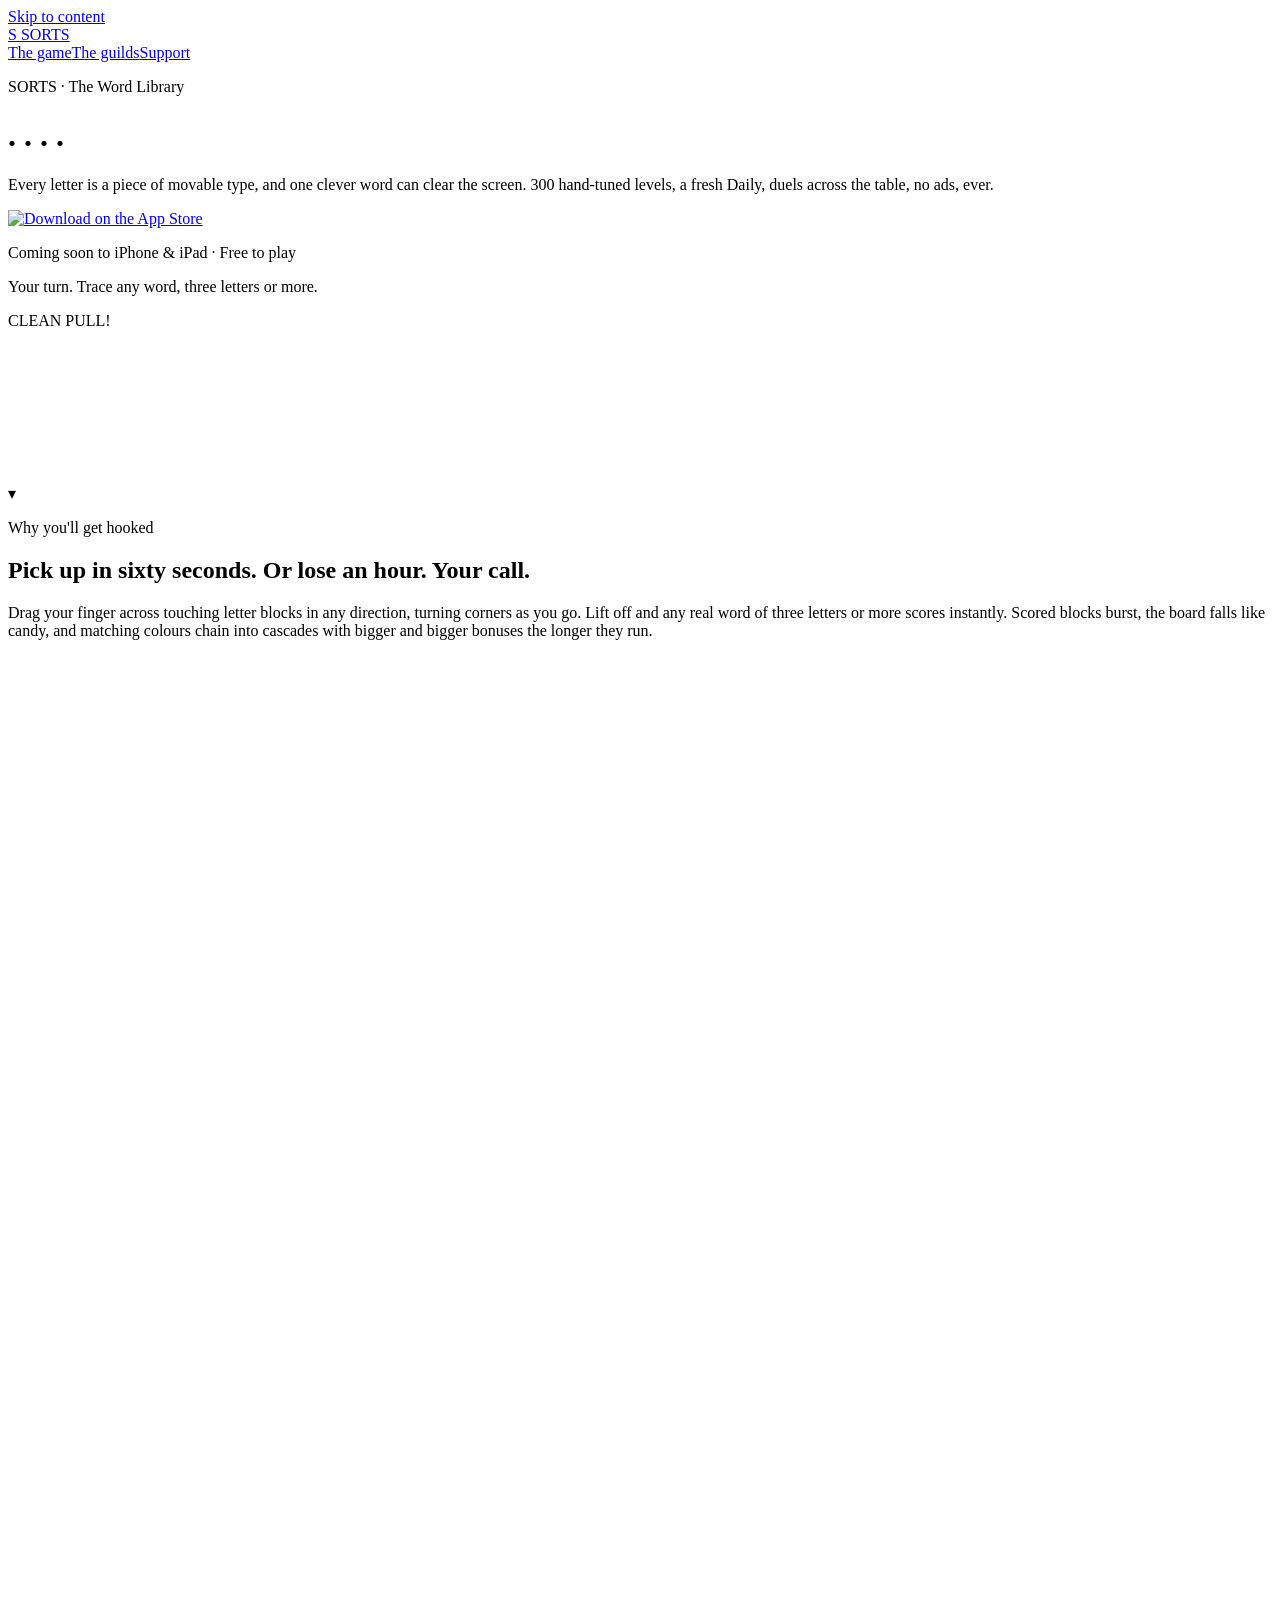
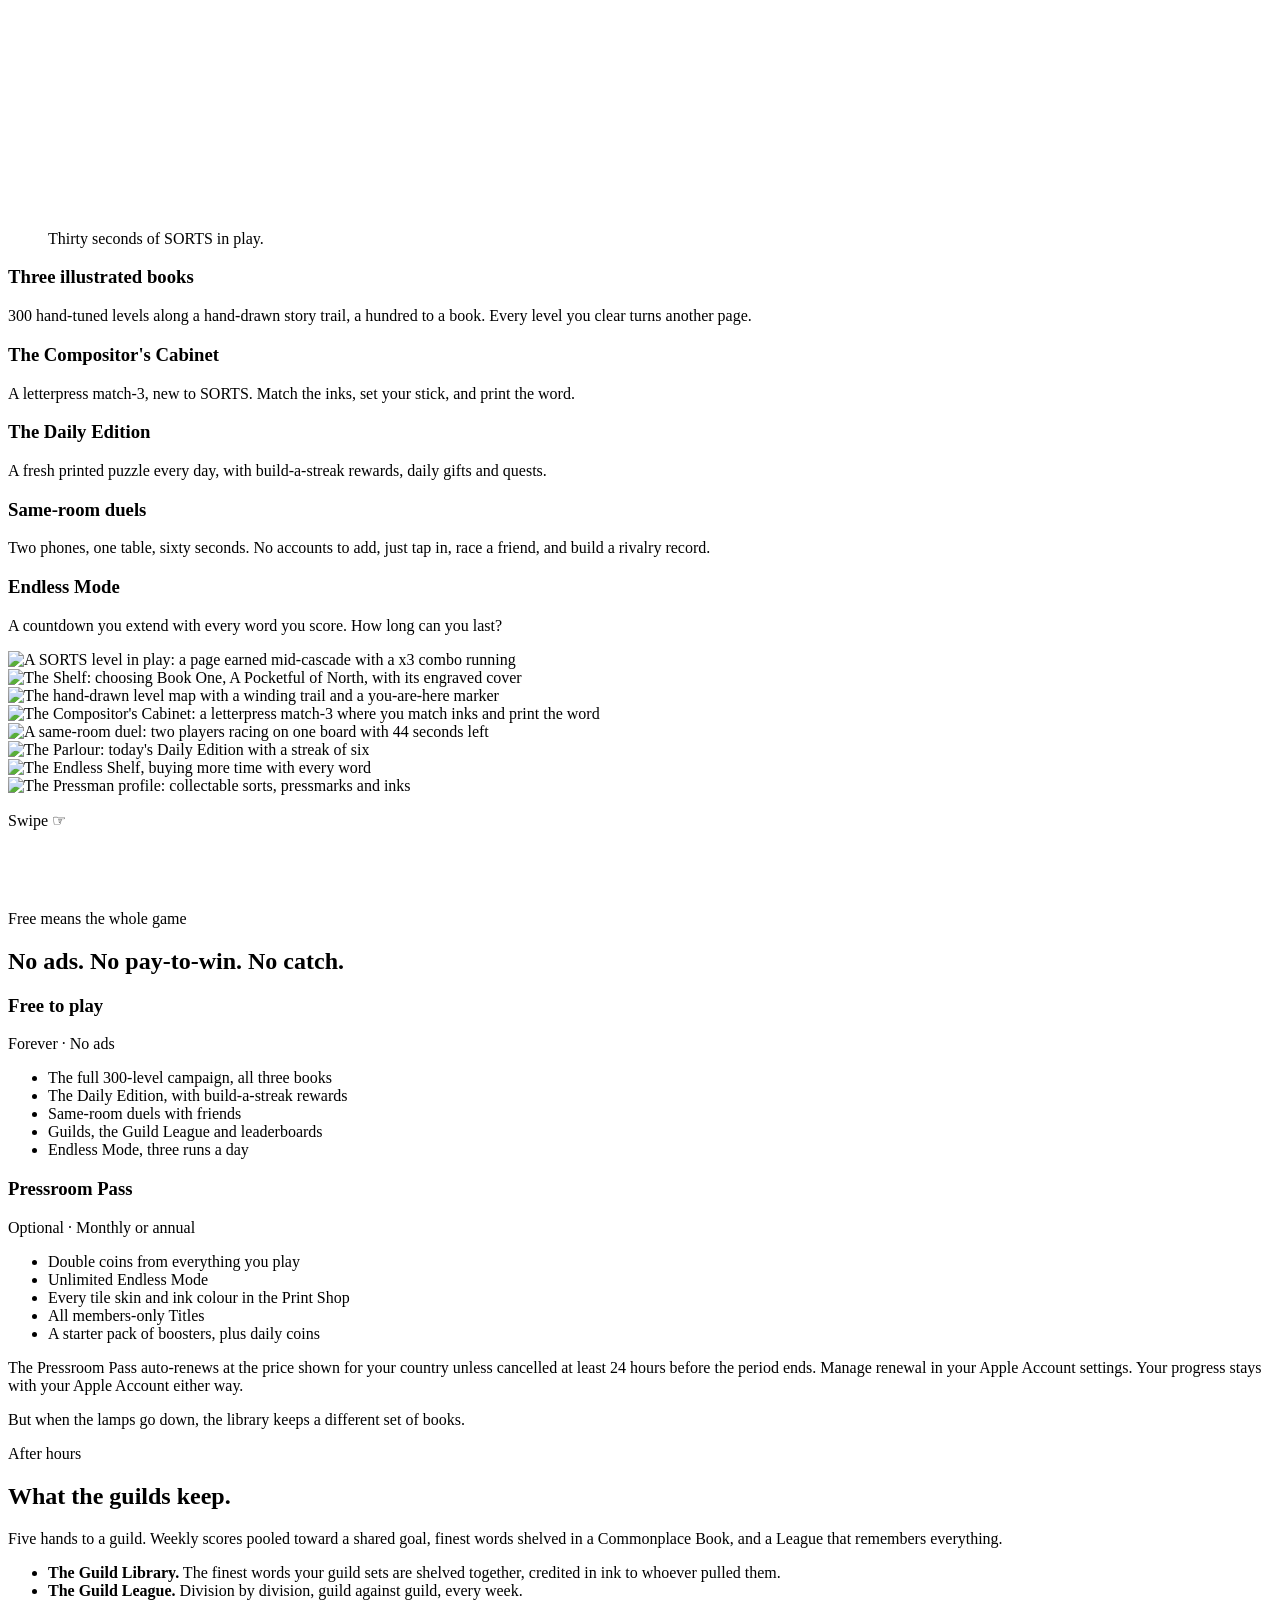
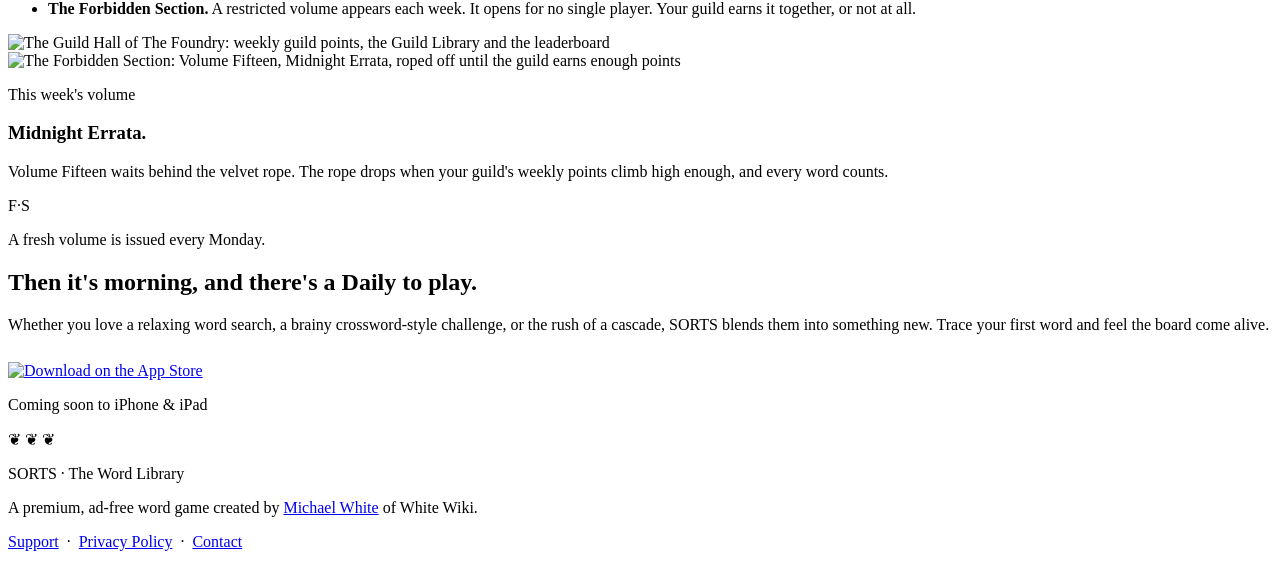
==== public/index.html @ b3ee5a05 "Initial commit" ====
<!doctype html>
<html lang="en-GB">
<head>
<meta charset="utf-8">
<meta name="viewport" content="width=device-width, initial-scale=1">
<title>SORTS: The Word Library · Trace words, blast the board</title>
<meta name="description" content="SORTS is a premium, ad-free word puzzle for iPhone and iPad. Trace words across chunky letter blocks, set off colour-chain cascades, and play through 200 hand-tuned levels bound into illustrated books. Free to play.">
<link rel="canonical" href="https://sortsgame.com/">
<link rel="icon" href="/icon.svg" type="image/svg+xml">
<link rel="stylesheet" href="/assets/style.css">
<meta property="og:type" content="website">
<meta property="og:title" content="SORTS: The Word Library">
<meta property="og:description" content="Trace. Spell. Blast. Repeat. A premium, ad-free word game where every letter is a piece of movable type. Free to play on iPhone and iPad.">
<meta property="og:url" content="https://sortsgame.com/">
<meta property="og:image" content="https://sortsgame.com/og.jpg">
<meta name="twitter:card" content="summary_large_image">
<script type="application/ld+json">
{
  "@context": "https://schema.org",
  "@type": "VideoGame",
  "name": "SORTS: The Word Library",
  "alternateName": "SORTS",
  "url": "https://sortsgame.com/",
  "description": "A premium, ad-free word puzzle game for iPhone and iPad. Trace words across a board of letter blocks in any direction; scored words burst and matching colours chain into cascades. 300 hand-tuned levels across three illustrated books, the Compositor's Cabinet letterpress match-3, a Daily Edition, same-room duels, Guilds and an Endless Mode.",
  "operatingSystem": "iOS, iPadOS",
  "applicationCategory": "GameApplication",
  "genre": ["Word game", "Puzzle"],
  "gamePlatform": ["iPhone", "iPad"],
  "publisher": {"@type": "Organization", "name": "White Wiki", "url": "https://whitewiki.org"},
  "offers": {"@type": "Offer", "price": "0", "priceCurrency": "GBP", "description": "Free to play with an optional Pressroom Pass subscription. No ads."},
  "screenshot": [
    "https://sortsgame.com/screens/1-game.webp",
    "https://sortsgame.com/screens/2-shelf.webp",
    "https://sortsgame.com/screens/3-map.webp"
  ]
}
</script>
</head>
<body>
<a class="skip" href="#day">Skip to content</a>

<!-- ============ THE STAGE ============ -->
<div class="stage" id="stage">
  <div class="topbar"><div class="bar">
    <a class="brand" href="/"><span class="btile">S</span> SORTS</a>
    <nav aria-label="Main">
      <a href="#day">The game</a><a href="#night">The guilds</a><a href="/support/">Support</a>
    </nav>
  </div></div>

  <div class="stage-copy">
    <p class="eyebrow">SORTS · The Word Library</p>
    <h1 class="hl" id="hl">
      <span class="w" data-word="TRACE"></span><span class="dot">.</span>
      <span class="w" data-word="SPELL"></span><span class="dot">.</span>
      <span class="w" data-word="BLAST"></span><span class="dot">.</span>
      <span class="w" data-word="REPEAT"></span><span class="dot">.</span>
    </h1>
    <div class="after" id="after">
      <p class="lede">Every letter is a piece of movable type, and one clever word can clear the screen. 300 hand-tuned levels, a fresh Daily, duels across the table, no ads, ever.</p>
      <div class="ctas"><a class="badge" href="#APPSTORE" aria-label="Download on the App Store"><img src="/assets/appstore-badge.svg" alt="Download on the App Store" width="180" height="60"></a></div>
      <p class="soon">Coming soon to iPhone &amp; iPad · Free to play</p>
    </div>
  </div>

  <p class="hint" id="hint">Your turn. Trace any word, three letters or more.</p>
  <div class="case" id="case" aria-label="A playable board of letter tiles. Drag across adjacent letters to spell a word.">
    <div class="pill-float" id="pill"><span class="cp">CLEAN PULL!</span><span class="wd"></span><span class="pt"></span></div>
    <svg id="tracer" aria-hidden="true"></svg>
  </div>
  <div class="scrollcue" id="cue" aria-hidden="true">▾</div>
</div>

<!-- ============ DAY ============ -->
<div class="day" id="day">
  <div class="wrap">
    <p class="kicker">Why you'll get hooked</p>
    <h2>Pick up in sixty seconds. Or lose an hour. Your call.</h2>
    <div class="goldrule"></div>
    <p class="sub">Drag your finger across touching letter blocks in any direction, turning corners as you go. Lift off and any real word of three letters or more scores instantly. Scored blocks burst, the board falls like candy, and matching colours chain into cascades with bigger and bigger bonuses the longer they run.</p>
    <figure class="preview">
      <video id="pv" muted loop playsinline preload="metadata" poster="/media/sorts-preview-poster.jpg" width="540" height="1170">
        <source src="/media/sorts-preview.mp4" type="video/mp4">
      </video>
      <figcaption>Thirty seconds of SORTS in play.</figcaption>
    </figure>
    <div class="day-cards">
      <div class="dc"><h3>Three illustrated books</h3><p>300 hand-tuned levels along a hand-drawn story trail, a hundred to a book. Every level you clear turns another page.</p></div>
      <div class="dc"><h3>The Compositor's Cabinet</h3><p>A letterpress match-3, new to SORTS. Match the inks, set your stick, and print the word.</p></div>
      <div class="dc"><h3>The Daily Edition</h3><p>A fresh printed puzzle every day, with build-a-streak rewards, daily gifts and quests.</p></div>
      <div class="dc"><h3>Same-room duels</h3><p>Two phones, one table, sixty seconds. No accounts to add, just tap in, race a friend, and build a rivalry record.</p></div>
      <div class="dc"><h3>Endless Mode</h3><p>A countdown you extend with every word you score. How long can you last?</p></div>
    </div>
  </div>

  <div class="rail" aria-label="Screenshots from the game">
    <div class="shot-card"><img src="/screens/1-game.webp" width="720" height="1554" loading="lazy" alt="A SORTS level in play: a page earned mid-cascade with a x3 combo running"></div>
    <div class="shot-card"><img src="/screens/2-shelf.webp" width="720" height="1554" loading="lazy" alt="The Shelf: choosing Book One, A Pocketful of North, with its engraved cover"></div>
    <div class="shot-card"><img src="/screens/3-map.webp" width="720" height="1554" loading="lazy" alt="The hand-drawn level map with a winding trail and a you-are-here marker"></div>
    <div class="shot-card"><img src="/screens/4-cabinet.webp" width="720" height="1554" loading="lazy" alt="The Compositor's Cabinet: a letterpress match-3 where you match inks and print the word"></div>
    <div class="shot-card"><img src="/screens/5-duel.webp" width="720" height="1554" loading="lazy" alt="A same-room duel: two players racing on one board with 44 seconds left"></div>
    <div class="shot-card"><img src="/screens/6-daily.webp" width="720" height="1554" loading="lazy" alt="The Parlour: today's Daily Edition with a streak of six"></div>
    <div class="shot-card"><img src="/screens/9-endless.webp" width="720" height="1554" loading="lazy" alt="The Endless Shelf, buying more time with every word"></div>
    <div class="shot-card"><img src="/screens/10-profile.webp" width="720" height="1554" loading="lazy" alt="The Pressman profile: collectable sorts, pressmarks and inks"></div>
  </div>
  <p class="rail-note">Swipe ☞</p>

  <div class="wrap" style="margin-top:80px">
    <p class="kicker">Free means the whole game</p>
    <h2>No ads. No pay-to-win. No catch.</h2>
    <div class="goldrule"></div>
    <div class="split">
      <div class="col">
        <h3>Free to play</h3>
        <p class="price">Forever · No ads</p>
        <ul>
          <li>The full 300-level campaign, all three books</li>
          <li>The Daily Edition, with build-a-streak rewards</li>
          <li>Same-room duels with friends</li>
          <li>Guilds, the Guild League and leaderboards</li>
          <li>Endless Mode, three runs a day</li>
        </ul>
      </div>
      <div class="col pass">
        <h3>Pressroom Pass</h3>
        <p class="price">Optional · Monthly or annual</p>
        <ul>
          <li>Double coins from everything you play</li>
          <li>Unlimited Endless Mode</li>
          <li>Every tile skin and ink colour in the Print Shop</li>
          <li>All members-only Titles</li>
          <li>A starter pack of boosters, plus daily coins</li>
        </ul>
      </div>
    </div>
    <p class="fineprint">The Pressroom Pass auto-renews at the price shown for your country unless cancelled at least 24 hours before the period ends. Manage renewal in your Apple Account settings. Your progress stays with your Apple Account either way.</p>
  </div>
</div>

<!-- ============ DUSK / NIGHT / DAWN ============ -->
<div class="dusk" id="night">
  <div class="line"><p>But when the lamps go down, the library keeps a different set of books.</p></div>
</div>

<div class="night">
  <div class="wrap">
    <p class="kicker-n">After hours</p>
    <h2>What the guilds keep.</h2>
    <p class="sub-n">Five hands to a guild. Weekly scores pooled toward a shared goal, finest words shelved in a Commonplace Book, and a League that remembers everything.</p>
    <div class="night-grid">
      <ul class="rites">
        <li data-n="i."><b>The Guild Library.</b> The finest words your guild sets are shelved together, credited in ink to whoever pulled them.</li>
        <li data-n="ii."><b>The Guild League.</b> Division by division, guild against guild, every week.</li>
        <li data-n="iii."><b>The Forbidden Section.</b> A restricted volume appears each week. It opens for no single player. Your guild earns it together, or not at all.</li>
      </ul>
      <div class="shot-card"><img src="/screens/7-guild.webp" width="720" height="1554" loading="lazy" alt="The Guild Hall of The Foundry: weekly guild points, the Guild Library and the leaderboard"></div>
    </div>
    <div class="night-grid">
      <div class="shot-card"><img src="/screens/8-forbidden.webp" width="720" height="1554" loading="lazy" alt="The Forbidden Section: Volume Fifteen, Midnight Errata, roped off until the guild earns enough points"></div>
      <div>
        <p class="kicker-n" style="text-align:left">This week's volume</p>
        <h3 class="rite-h">Midnight Errata.</h3>
        <p class="rite-p">Volume Fifteen waits behind the velvet rope. The rope drops when your guild's weekly points climb high enough, and every word counts.</p>
      </div>
    </div>
    <div class="seal" aria-hidden="true">F·S</div>
    <p class="seal-cap">A fresh volume is issued every Monday.</p>
  </div>
</div>

<div class="dawn" aria-hidden="true"></div>
<div class="morning">
  <h2>Then it's morning, and there's a Daily to play.</h2>
  <p class="sub">Whether you love a relaxing word search, a brainy crossword-style challenge, or the rush of a cascade, SORTS blends them into something new. Trace your first word and feel the board come alive.</p>
  <p style="margin-top:28px"><a class="badge" href="#APPSTORE" aria-label="Download on the App Store"><img src="/assets/appstore-badge.svg" alt="Download on the App Store" width="180" height="60"></a></p>
  <p class="soon">Coming soon to iPhone &amp; iPad</p>
</div>

<footer>
  <div class="wrap">
    <p class="orn">❦ ❦ ❦</p>
    <p class="fm">SORTS · The Word Library</p>
    <p>A premium, ad-free word game created by <a href="https://whitewiki.org">Michael White</a> of White Wiki.</p>
    <p><a href="/support/">Support</a> &nbsp;·&nbsp; <a href="/privacy/">Privacy Policy</a> &nbsp;·&nbsp; <a href="mailto:hello@sortsgame.com">Contact</a></p>
  </div>
</footer>

<script src="/assets/hero.js" defer></script>
</body>
</html>
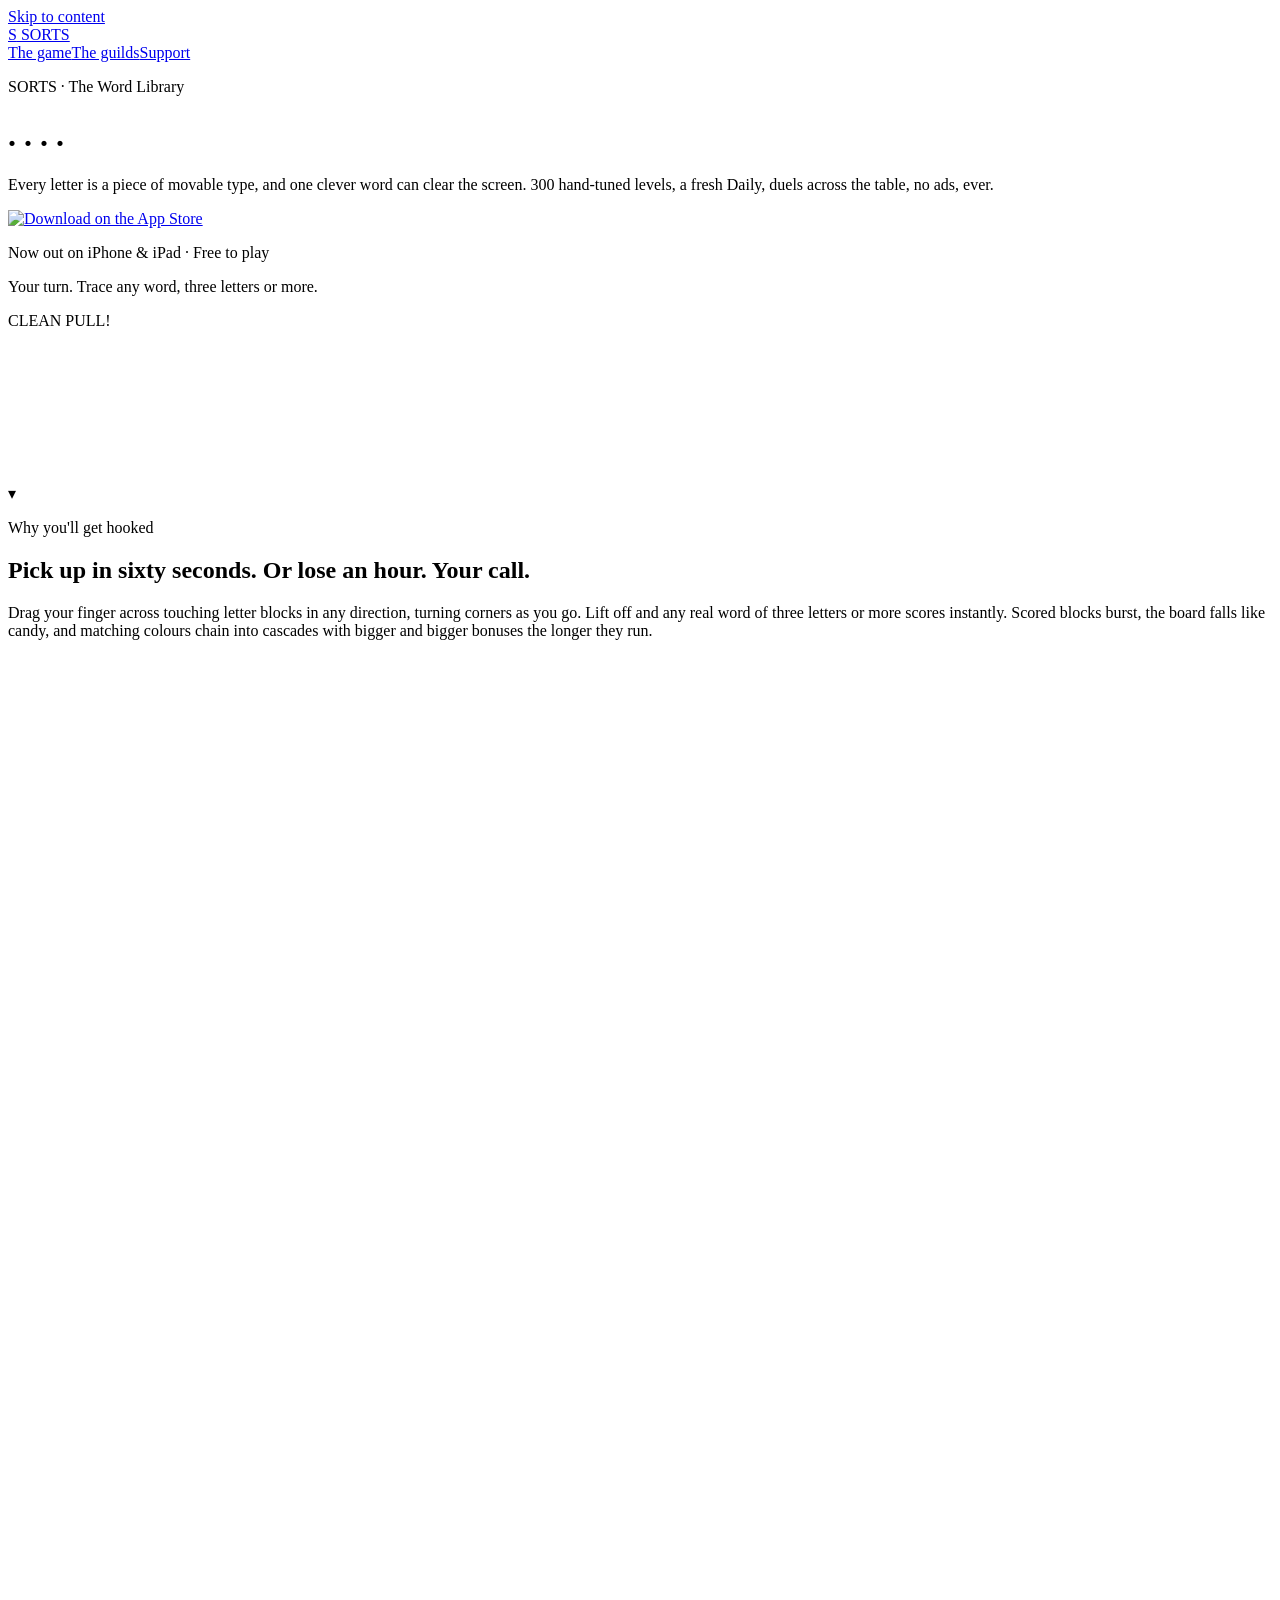
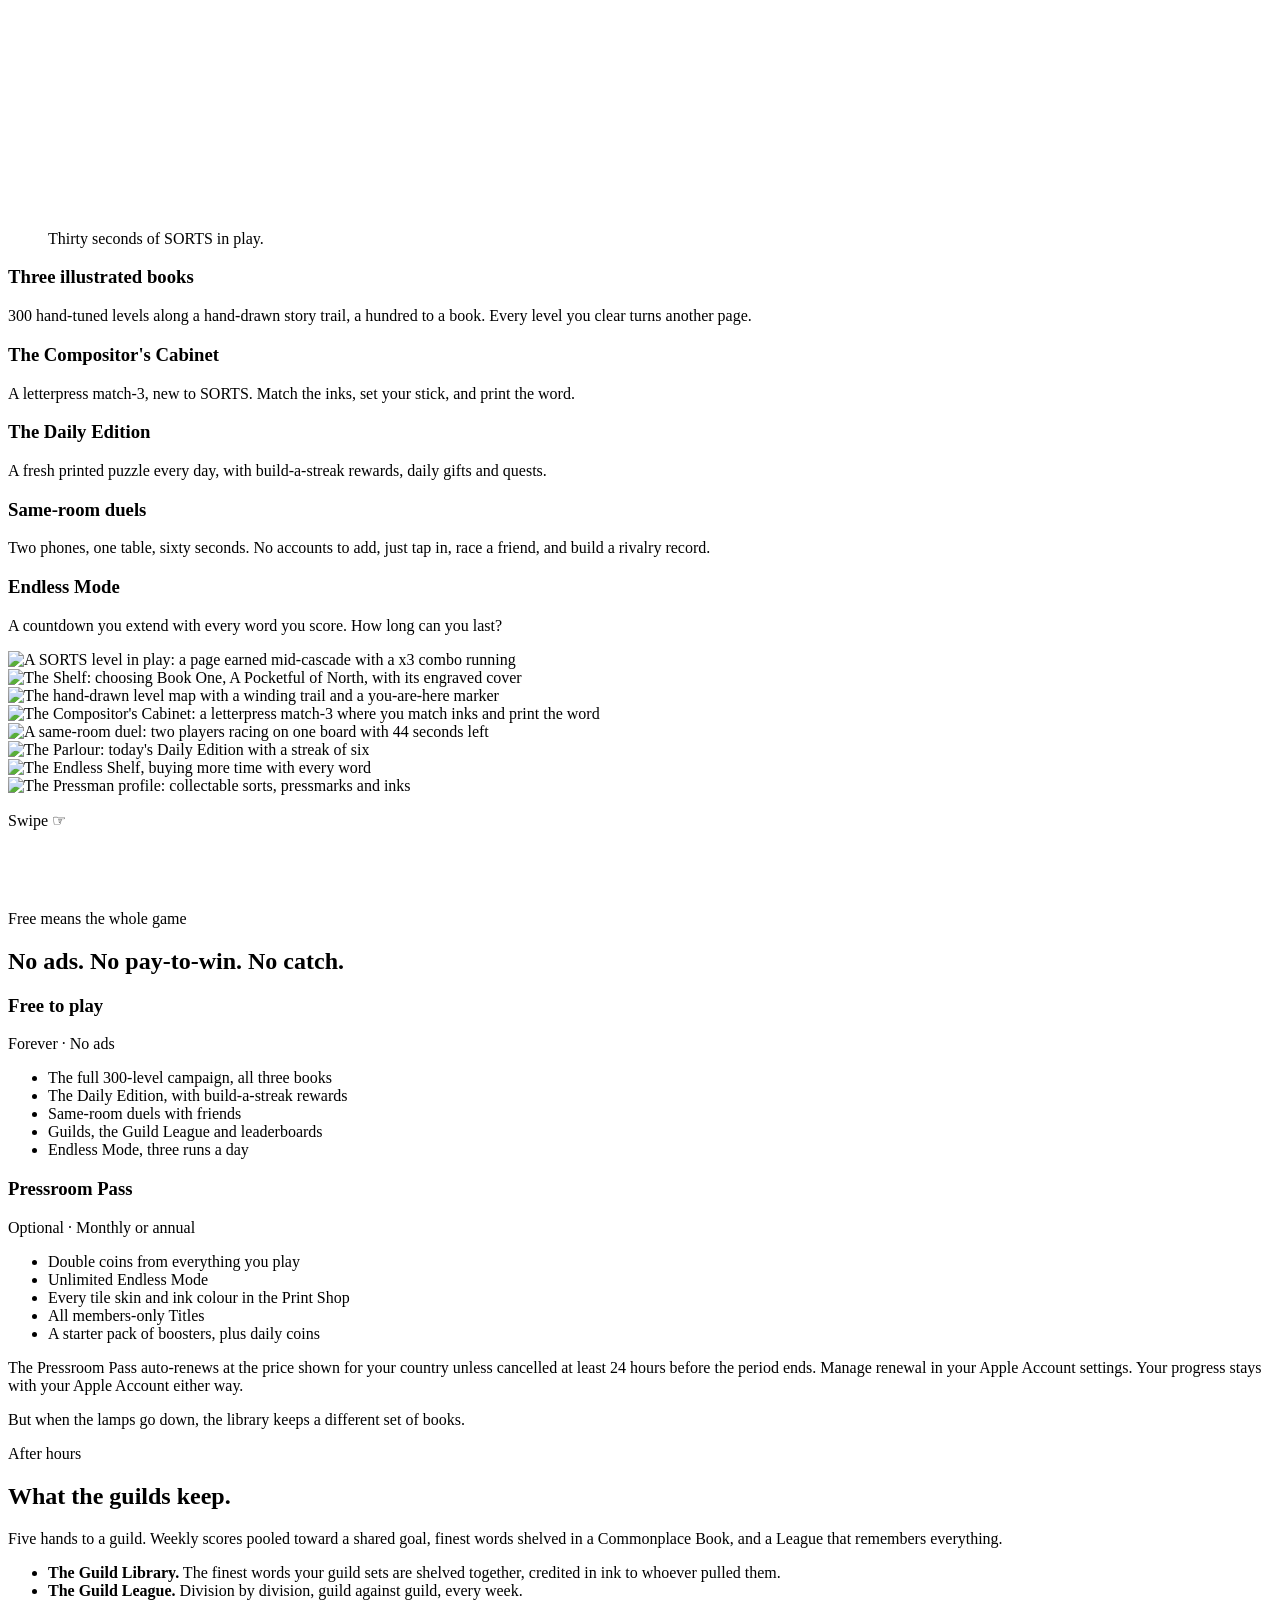
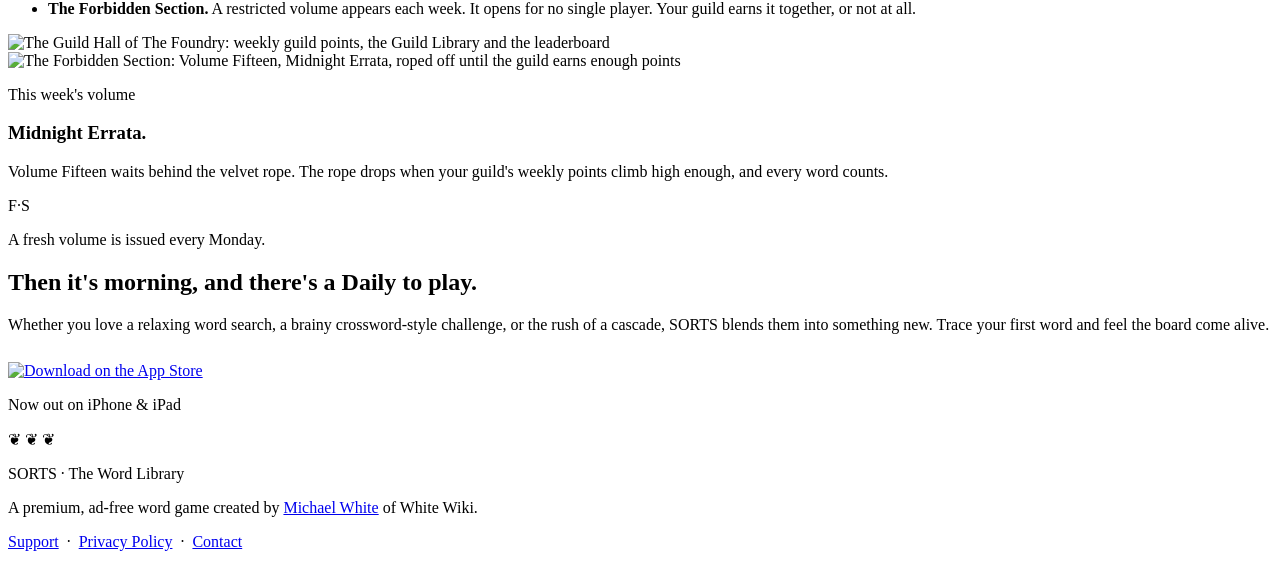
==== commit ab530521: "V2" ====
--- a/public/index.html
+++ b/public/index.html
@@ -58,8 +58,8 @@
     </h1>
     <div class="after" id="after">
       <p class="lede">Every letter is a piece of movable type, and one clever word can clear the screen. 300 hand-tuned levels, a fresh Daily, duels across the table, no ads, ever.</p>
-      <div class="ctas"><a class="badge" href="#APPSTORE" aria-label="Download on the App Store"><img src="/assets/appstore-badge.svg" alt="Download on the App Store" width="180" height="60"></a></div>
-      <p class="soon">Coming soon to iPhone &amp; iPad · Free to play</p>
+      <div class="ctas"><a class="badge" href="https://apps.apple.com/us/app/sorts-word-trace-puzzle-game/id6790195358" aria-label="Download on the App Store"><img src="/assets/appstore-badge.svg" alt="Download on the App Store" width="180" height="60"></a></div>
+      <p class="soon">Now out on iPhone &amp; iPad · Free to play</p>
     </div>
   </div>
 
@@ -172,8 +172,8 @@
 <div class="morning">
   <h2>Then it's morning, and there's a Daily to play.</h2>
   <p class="sub">Whether you love a relaxing word search, a brainy crossword-style challenge, or the rush of a cascade, SORTS blends them into something new. Trace your first word and feel the board come alive.</p>
-  <p style="margin-top:28px"><a class="badge" href="#APPSTORE" aria-label="Download on the App Store"><img src="/assets/appstore-badge.svg" alt="Download on the App Store" width="180" height="60"></a></p>
-  <p class="soon">Coming soon to iPhone &amp; iPad</p>
+  <p style="margin-top:28px"><a class="badge" href="https://apps.apple.com/us/app/sorts-word-trace-puzzle-game/id6790195358" aria-label="Download on the App Store"><img src="/assets/appstore-badge.svg" alt="Download on the App Store" width="180" height="60"></a></p>
+  <p class="soon">Now out on iPhone &amp; iPad</p>
 </div>
 
 <footer>
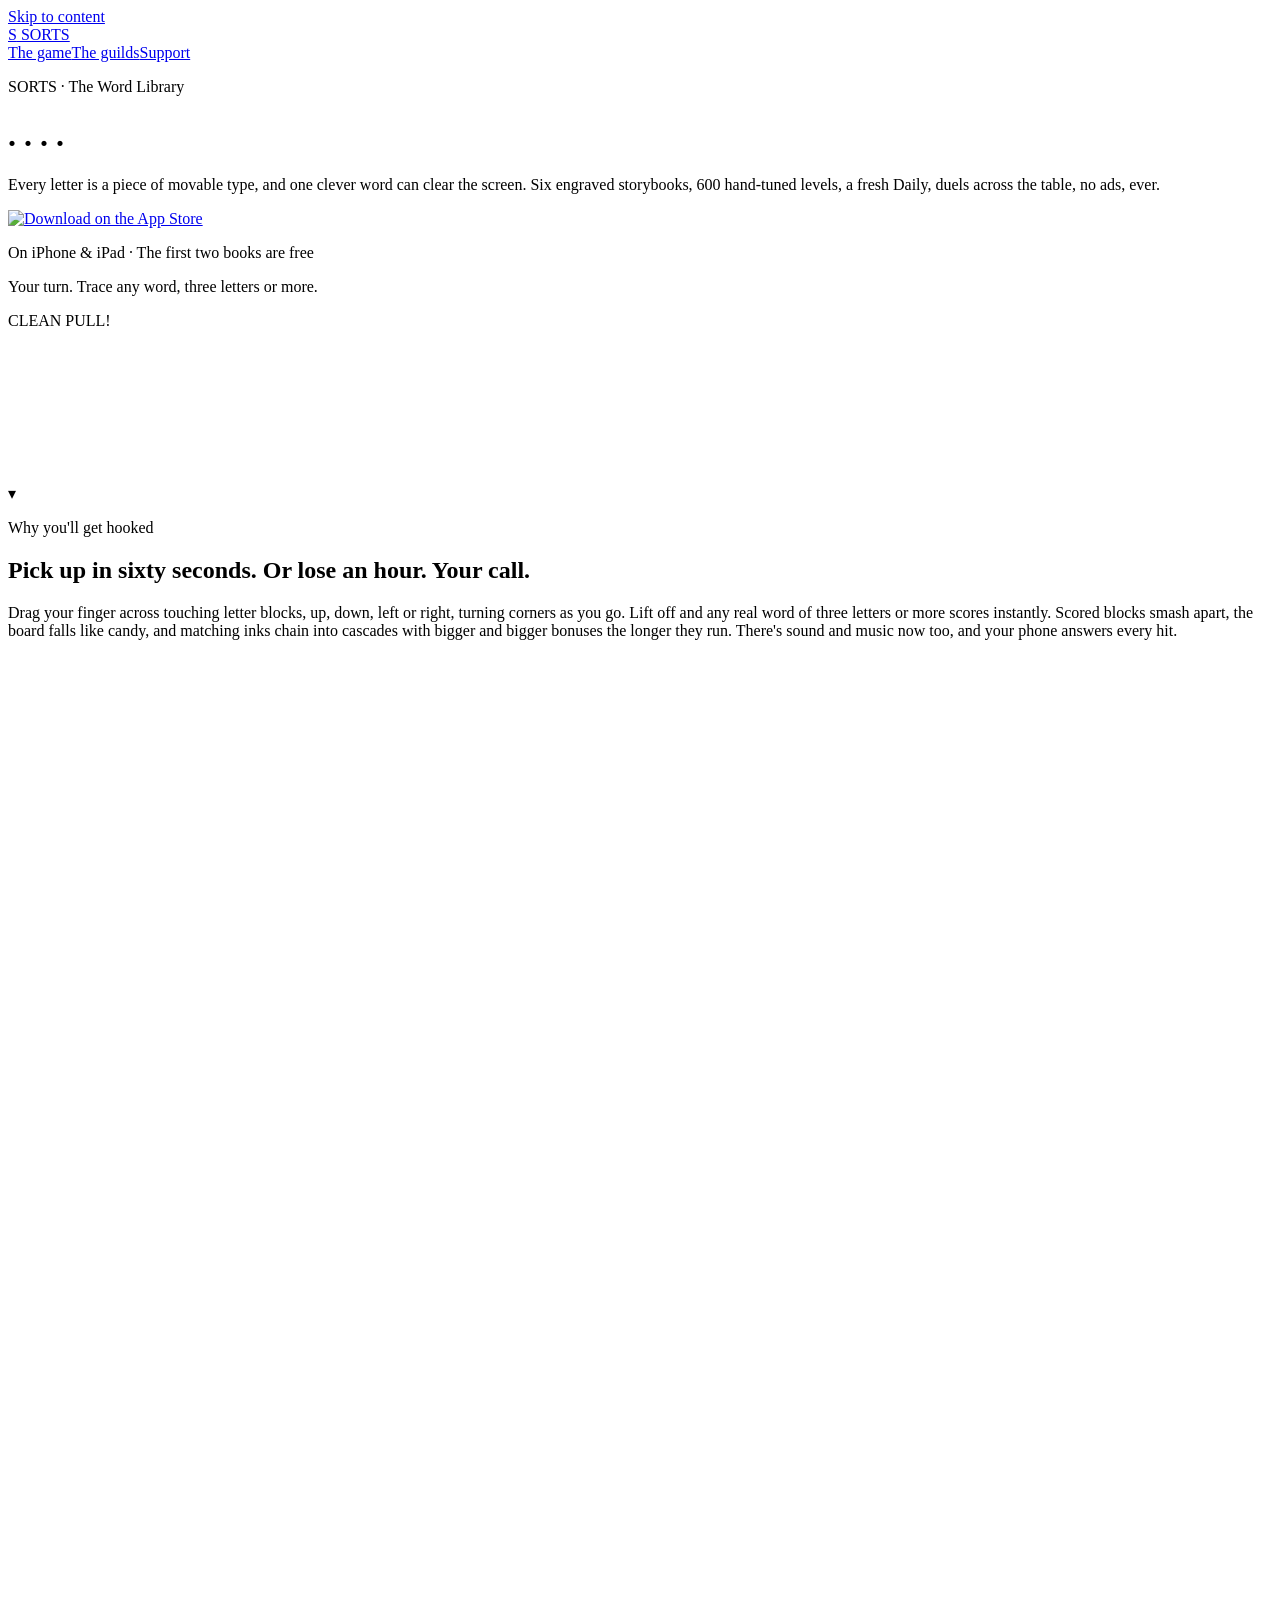
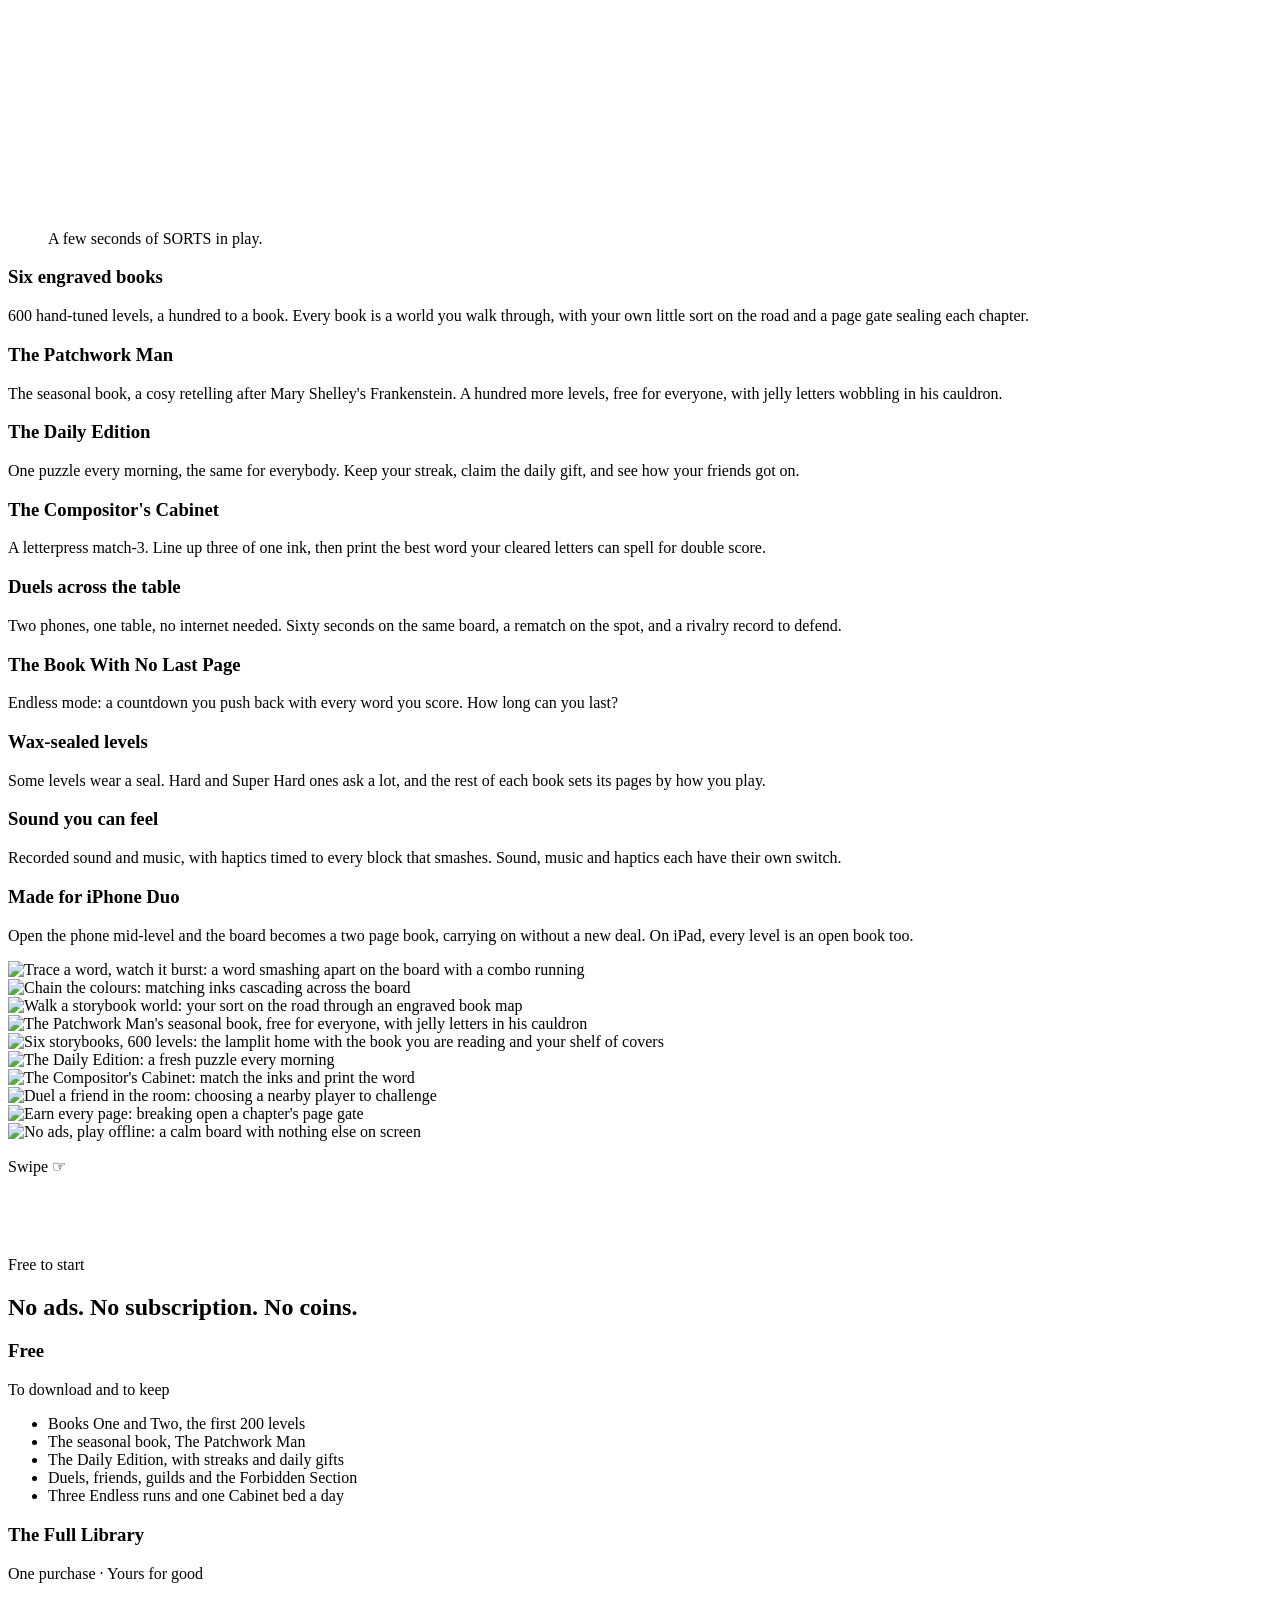
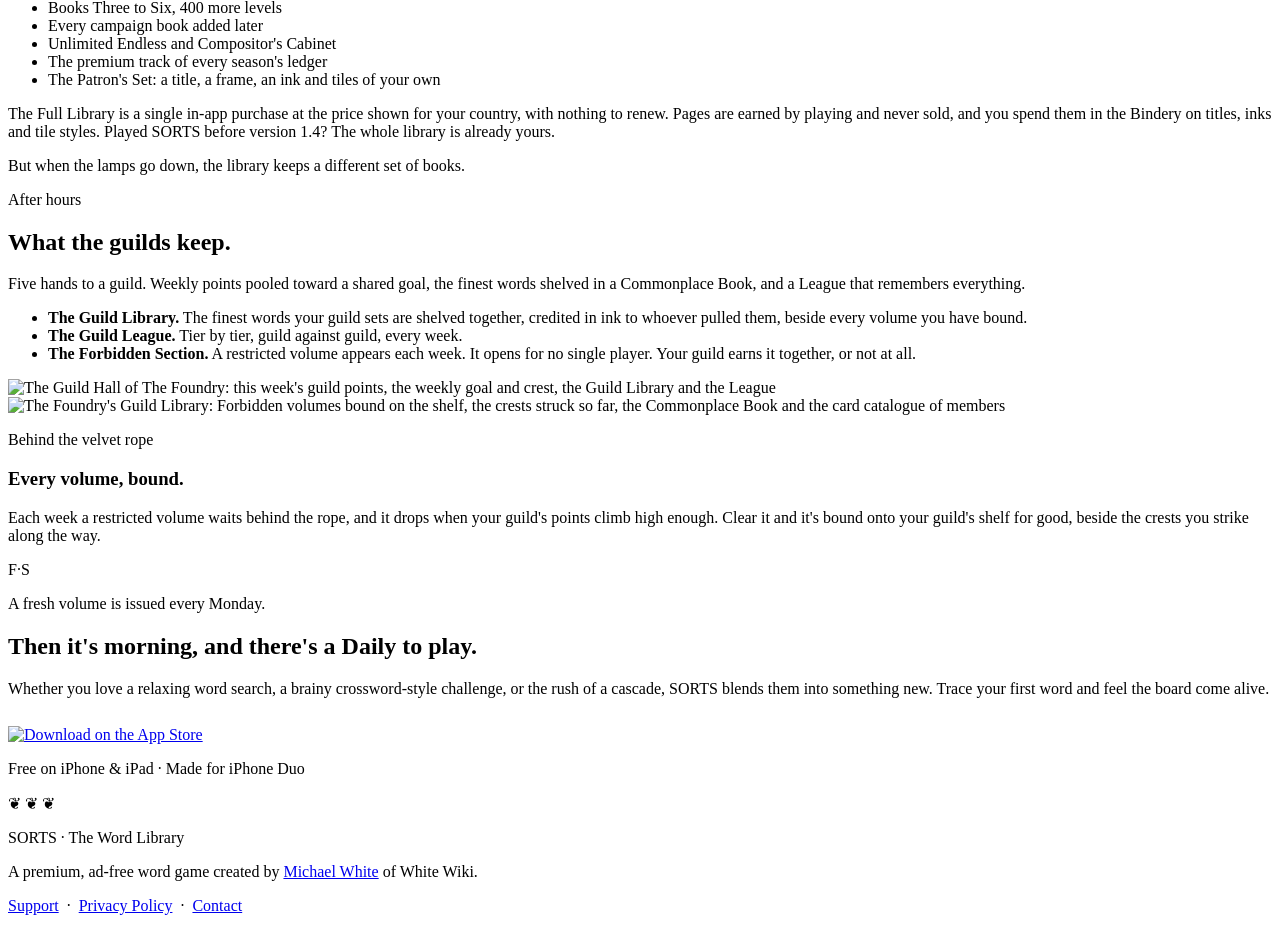
==== commit 6f4c3375: "Update 1.4" ====
--- a/public/index.html
+++ b/public/index.html
@@ -4,13 +4,13 @@
 <meta charset="utf-8">
 <meta name="viewport" content="width=device-width, initial-scale=1">
 <title>SORTS: The Word Library · Trace words, blast the board</title>
-<meta name="description" content="SORTS is a premium, ad-free word puzzle for iPhone and iPad. Trace words across chunky letter blocks, set off colour-chain cascades, and play through 200 hand-tuned levels bound into illustrated books. Free to play.">
+<meta name="description" content="SORTS is an ad-free word puzzle for iPhone and iPad. Trace words across chunky letter blocks, set off colour cascades, and walk six engraved storybooks of 600 levels. The first two books are free, and one purchase opens the rest.">
 <link rel="canonical" href="https://sortsgame.com/">
 <link rel="icon" href="/icon.svg" type="image/svg+xml">
 <link rel="stylesheet" href="/assets/style.css">
 <meta property="og:type" content="website">
 <meta property="og:title" content="SORTS: The Word Library">
-<meta property="og:description" content="Trace. Spell. Blast. Repeat. A premium, ad-free word game where every letter is a piece of movable type. Free to play on iPhone and iPad.">
+<meta property="og:description" content="Trace. Spell. Blast. Repeat. An ad-free word game where every letter is a piece of movable type. Six storybooks, 600 levels, and the first two books free on iPhone and iPad.">
 <meta property="og:url" content="https://sortsgame.com/">
 <meta property="og:image" content="https://sortsgame.com/og.jpg">
 <meta name="twitter:card" content="summary_large_image">
@@ -19,19 +19,19 @@
   "@context": "https://schema.org",
   "@type": "VideoGame",
   "name": "SORTS: The Word Library",
-  "alternateName": "SORTS",
+  "alternateName": ["SORTS", "SORTS: Cosy Letterpress Words"],
   "url": "https://sortsgame.com/",
-  "description": "A premium, ad-free word puzzle game for iPhone and iPad. Trace words across a board of letter blocks in any direction; scored words burst and matching colours chain into cascades. 300 hand-tuned levels across three illustrated books, the Compositor's Cabinet letterpress match-3, a Daily Edition, same-room duels, Guilds and an Endless Mode.",
+  "description": "An ad-free word puzzle game for iPhone and iPad. Trace words across a board of letter blocks, up, down, left or right; scored words burst and matching inks chain into cascades. 600 hand-tuned levels across six engraved storybooks, a free seasonal book, the Compositor's Cabinet letterpress match-3, a Daily Edition, same-room duels, friends, guilds and an Endless mode. Made for iPhone Duo.",
   "operatingSystem": "iOS, iPadOS",
   "applicationCategory": "GameApplication",
   "genre": ["Word game", "Puzzle"],
   "gamePlatform": ["iPhone", "iPad"],
   "publisher": {"@type": "Organization", "name": "White Wiki", "url": "https://whitewiki.org"},
-  "offers": {"@type": "Offer", "price": "0", "priceCurrency": "GBP", "description": "Free to play with an optional Pressroom Pass subscription. No ads."},
+  "offers": {"@type": "Offer", "price": "0", "priceCurrency": "GBP", "description": "Free to download, with Books One and Two, the seasonal book, the Daily and duels free. One optional purchase, The Full Library, opens Books Three to Six. No ads, no subscription."},
   "screenshot": [
-    "https://sortsgame.com/screens/1-game.webp",
-    "https://sortsgame.com/screens/2-shelf.webp",
-    "https://sortsgame.com/screens/3-map.webp"
+    "https://sortsgame.com/screens/14-01-burst.webp",
+    "https://sortsgame.com/screens/14-03-map.webp",
+    "https://sortsgame.com/screens/14-05-books.webp"
   ]
 }
 </script>
@@ -57,9 +57,9 @@
       <span class="w" data-word="REPEAT"></span><span class="dot">.</span>
     </h1>
     <div class="after" id="after">
-      <p class="lede">Every letter is a piece of movable type, and one clever word can clear the screen. 300 hand-tuned levels, a fresh Daily, duels across the table, no ads, ever.</p>
+      <p class="lede">Every letter is a piece of movable type, and one clever word can clear the screen. Six engraved storybooks, 600 hand-tuned levels, a fresh Daily, duels across the table, no ads, ever.</p>
       <div class="ctas"><a class="badge" href="https://apps.apple.com/us/app/sorts-word-trace-puzzle-game/id6790195358" aria-label="Download on the App Store"><img src="/assets/appstore-badge.svg" alt="Download on the App Store" width="180" height="60"></a></div>
-      <p class="soon">Now out on iPhone &amp; iPad · Free to play</p>
+      <p class="soon">On iPhone &amp; iPad · The first two books are free</p>
     </div>
   </div>
 
@@ -77,63 +77,69 @@
     <p class="kicker">Why you'll get hooked</p>
     <h2>Pick up in sixty seconds. Or lose an hour. Your call.</h2>
     <div class="goldrule"></div>
-    <p class="sub">Drag your finger across touching letter blocks in any direction, turning corners as you go. Lift off and any real word of three letters or more scores instantly. Scored blocks burst, the board falls like candy, and matching colours chain into cascades with bigger and bigger bonuses the longer they run.</p>
+    <p class="sub">Drag your finger across touching letter blocks, up, down, left or right, turning corners as you go. Lift off and any real word of three letters or more scores instantly. Scored blocks smash apart, the board falls like candy, and matching inks chain into cascades with bigger and bigger bonuses the longer they run. There's sound and music now too, and your phone answers every hit.</p>
     <figure class="preview">
-      <video id="pv" muted loop playsinline preload="metadata" poster="/media/sorts-preview-poster.jpg" width="540" height="1170">
-        <source src="/media/sorts-preview.mp4" type="video/mp4">
+      <video id="pv" muted loop playsinline preload="metadata" poster="/media/sorts-preview-1.4-poster.jpg" width="540" height="1170">
+        <source src="/media/sorts-preview-1.4.mp4" type="video/mp4">
       </video>
-      <figcaption>Thirty seconds of SORTS in play.</figcaption>
+      <figcaption>A few seconds of SORTS in play.</figcaption>
     </figure>
     <div class="day-cards">
-      <div class="dc"><h3>Three illustrated books</h3><p>300 hand-tuned levels along a hand-drawn story trail, a hundred to a book. Every level you clear turns another page.</p></div>
-      <div class="dc"><h3>The Compositor's Cabinet</h3><p>A letterpress match-3, new to SORTS. Match the inks, set your stick, and print the word.</p></div>
-      <div class="dc"><h3>The Daily Edition</h3><p>A fresh printed puzzle every day, with build-a-streak rewards, daily gifts and quests.</p></div>
-      <div class="dc"><h3>Same-room duels</h3><p>Two phones, one table, sixty seconds. No accounts to add, just tap in, race a friend, and build a rivalry record.</p></div>
-      <div class="dc"><h3>Endless Mode</h3><p>A countdown you extend with every word you score. How long can you last?</p></div>
-    </div>
+      <div class="dc"><h3>Six engraved books</h3><p>600 hand-tuned levels, a hundred to a book. Every book is a world you walk through, with your own little sort on the road and a page gate sealing each chapter.</p></div>
+      <div class="dc"><h3>The Patchwork Man</h3><p>The seasonal book, a cosy retelling after Mary Shelley's Frankenstein. A hundred more levels, free for everyone, with jelly letters wobbling in his cauldron.</p></div>
+      <div class="dc"><h3>The Daily Edition</h3><p>One puzzle every morning, the same for everybody. Keep your streak, claim the daily gift, and see how your friends got on.</p></div>
+      <div class="dc"><h3>The Compositor's Cabinet</h3><p>A letterpress match-3. Line up three of one ink, then print the best word your cleared letters can spell for double score.</p></div>
+      <div class="dc"><h3>Duels across the table</h3><p>Two phones, one table, no internet needed. Sixty seconds on the same board, a rematch on the spot, and a rivalry record to defend.</p></div>
+      <div class="dc"><h3>The Book With No Last Page</h3><p>Endless mode: a countdown you push back with every word you score. How long can you last?</p></div>
+      <div class="dc"><h3>Wax-sealed levels</h3><p>Some levels wear a seal. Hard and Super Hard ones ask a lot, and the rest of each book sets its pages by how you play.</p></div>
+      <div class="dc"><h3>Sound you can feel</h3><p>Recorded sound and music, with haptics timed to every block that smashes. Sound, music and haptics each have their own switch.</p></div>
+      <div class="dc"><h3>Made for iPhone Duo</h3><p>Open the phone mid-level and the board becomes a two page book, carrying on without a new deal. On iPad, every level is an open book too.</p></div>
+</div>
   </div>
 
   <div class="rail" aria-label="Screenshots from the game">
-    <div class="shot-card"><img src="/screens/1-game.webp" width="720" height="1554" loading="lazy" alt="A SORTS level in play: a page earned mid-cascade with a x3 combo running"></div>
-    <div class="shot-card"><img src="/screens/2-shelf.webp" width="720" height="1554" loading="lazy" alt="The Shelf: choosing Book One, A Pocketful of North, with its engraved cover"></div>
-    <div class="shot-card"><img src="/screens/3-map.webp" width="720" height="1554" loading="lazy" alt="The hand-drawn level map with a winding trail and a you-are-here marker"></div>
-    <div class="shot-card"><img src="/screens/4-cabinet.webp" width="720" height="1554" loading="lazy" alt="The Compositor's Cabinet: a letterpress match-3 where you match inks and print the word"></div>
-    <div class="shot-card"><img src="/screens/5-duel.webp" width="720" height="1554" loading="lazy" alt="A same-room duel: two players racing on one board with 44 seconds left"></div>
-    <div class="shot-card"><img src="/screens/6-daily.webp" width="720" height="1554" loading="lazy" alt="The Parlour: today's Daily Edition with a streak of six"></div>
-    <div class="shot-card"><img src="/screens/9-endless.webp" width="720" height="1554" loading="lazy" alt="The Endless Shelf, buying more time with every word"></div>
-    <div class="shot-card"><img src="/screens/10-profile.webp" width="720" height="1554" loading="lazy" alt="The Pressman profile: collectable sorts, pressmarks and inks"></div>
+    <div class="shot-card"><img src="/screens/14-01-burst.webp" width="720" height="1564" loading="lazy" alt="Trace a word, watch it burst: a word smashing apart on the board with a combo running"></div>
+    <div class="shot-card"><img src="/screens/14-02-cascade.webp" width="720" height="1564" loading="lazy" alt="Chain the colours: matching inks cascading across the board"></div>
+    <div class="shot-card"><img src="/screens/14-03-map.webp" width="720" height="1564" loading="lazy" alt="Walk a storybook world: your sort on the road through an engraved book map"></div>
+    <div class="shot-card"><img src="/screens/14-04-season.webp" width="720" height="1564" loading="lazy" alt="The Patchwork Man's seasonal book, free for everyone, with jelly letters in his cauldron"></div>
+    <div class="shot-card"><img src="/screens/14-05-books.webp" width="720" height="1564" loading="lazy" alt="Six storybooks, 600 levels: the lamplit home with the book you are reading and your shelf of covers"></div>
+    <div class="shot-card"><img src="/screens/14-06-daily.webp" width="720" height="1564" loading="lazy" alt="The Daily Edition: a fresh puzzle every morning"></div>
+    <div class="shot-card"><img src="/screens/14-07-cabinet.webp" width="720" height="1564" loading="lazy" alt="The Compositor's Cabinet: match the inks and print the word"></div>
+    <div class="shot-card"><img src="/screens/14-08-duel.webp" width="720" height="1564" loading="lazy" alt="Duel a friend in the room: choosing a nearby player to challenge"></div>
+    <div class="shot-card"><img src="/screens/14-09-gate.webp" width="720" height="1564" loading="lazy" alt="Earn every page: breaking open a chapter's page gate"></div>
+    <div class="shot-card"><img src="/screens/14-10-offline.webp" width="720" height="1564" loading="lazy" alt="No ads, play offline: a calm board with nothing else on screen"></div>
   </div>
   <p class="rail-note">Swipe ☞</p>
 
   <div class="wrap" style="margin-top:80px">
-    <p class="kicker">Free means the whole game</p>
-    <h2>No ads. No pay-to-win. No catch.</h2>
+    <p class="kicker">Free to start</p>
+    <h2>No ads. No subscription. No coins.</h2>
     <div class="goldrule"></div>
     <div class="split">
       <div class="col">
-        <h3>Free to play</h3>
-        <p class="price">Forever · No ads</p>
+        <h3>Free</h3>
+        <p class="price">To download and to keep</p>
         <ul>
-          <li>The full 300-level campaign, all three books</li>
-          <li>The Daily Edition, with build-a-streak rewards</li>
-          <li>Same-room duels with friends</li>
-          <li>Guilds, the Guild League and leaderboards</li>
-          <li>Endless Mode, three runs a day</li>
+          <li>Books One and Two, the first 200 levels</li>
+          <li>The seasonal book, The Patchwork Man</li>
+          <li>The Daily Edition, with streaks and daily gifts</li>
+          <li>Duels, friends, guilds and the Forbidden Section</li>
+          <li>Three Endless runs and one Cabinet bed a day</li>
         </ul>
       </div>
       <div class="col pass">
-        <h3>Pressroom Pass</h3>
-        <p class="price">Optional · Monthly or annual</p>
+        <h3>The Full Library</h3>
+        <p class="price">One purchase · Yours for good</p>
         <ul>
-          <li>Double coins from everything you play</li>
-          <li>Unlimited Endless Mode</li>
-          <li>Every tile skin and ink colour in the Print Shop</li>
-          <li>All members-only Titles</li>
-          <li>A starter pack of boosters, plus daily coins</li>
+          <li>Books Three to Six, 400 more levels</li>
+          <li>Every campaign book added later</li>
+          <li>Unlimited Endless and Compositor's Cabinet</li>
+          <li>The premium track of every season's ledger</li>
+          <li>The Patron's Set: a title, a frame, an ink and tiles of your own</li>
         </ul>
       </div>
     </div>
-    <p class="fineprint">The Pressroom Pass auto-renews at the price shown for your country unless cancelled at least 24 hours before the period ends. Manage renewal in your Apple Account settings. Your progress stays with your Apple Account either way.</p>
+    <p class="fineprint">The Full Library is a single in-app purchase at the price shown for your country, with nothing to renew. Pages are earned by playing and never sold, and you spend them in the Bindery on titles, inks and tile styles. Played SORTS before version 1.4? The whole library is already yours.</p>
   </div>
 </div>
 
@@ -146,21 +152,21 @@
   <div class="wrap">
     <p class="kicker-n">After hours</p>
     <h2>What the guilds keep.</h2>
-    <p class="sub-n">Five hands to a guild. Weekly scores pooled toward a shared goal, finest words shelved in a Commonplace Book, and a League that remembers everything.</p>
+    <p class="sub-n">Five hands to a guild. Weekly points pooled toward a shared goal, the finest words shelved in a Commonplace Book, and a League that remembers everything.</p>
     <div class="night-grid">
       <ul class="rites">
-        <li data-n="i."><b>The Guild Library.</b> The finest words your guild sets are shelved together, credited in ink to whoever pulled them.</li>
-        <li data-n="ii."><b>The Guild League.</b> Division by division, guild against guild, every week.</li>
+        <li data-n="i."><b>The Guild Library.</b> The finest words your guild sets are shelved together, credited in ink to whoever pulled them, beside every volume you have bound.</li>
+        <li data-n="ii."><b>The Guild League.</b> Tier by tier, guild against guild, every week.</li>
         <li data-n="iii."><b>The Forbidden Section.</b> A restricted volume appears each week. It opens for no single player. Your guild earns it together, or not at all.</li>
       </ul>
-      <div class="shot-card"><img src="/screens/7-guild.webp" width="720" height="1554" loading="lazy" alt="The Guild Hall of The Foundry: weekly guild points, the Guild Library and the leaderboard"></div>
+      <div class="shot-card"><img src="/screens/14-guild.webp" width="720" height="1564" loading="lazy" alt="The Guild Hall of The Foundry: this week's guild points, the weekly goal and crest, the Guild Library and the League"></div>
     </div>
     <div class="night-grid">
-      <div class="shot-card"><img src="/screens/8-forbidden.webp" width="720" height="1554" loading="lazy" alt="The Forbidden Section: Volume Fifteen, Midnight Errata, roped off until the guild earns enough points"></div>
+      <div class="shot-card"><img src="/screens/14-guildlib.webp" width="720" height="1564" loading="lazy" alt="The Foundry's Guild Library: Forbidden volumes bound on the shelf, the crests struck so far, the Commonplace Book and the card catalogue of members"></div>
       <div>
-        <p class="kicker-n" style="text-align:left">This week's volume</p>
-        <h3 class="rite-h">Midnight Errata.</h3>
-        <p class="rite-p">Volume Fifteen waits behind the velvet rope. The rope drops when your guild's weekly points climb high enough, and every word counts.</p>
+        <p class="kicker-n" style="text-align:left">Behind the velvet rope</p>
+        <h3 class="rite-h">Every volume, bound.</h3>
+        <p class="rite-p">Each week a restricted volume waits behind the rope, and it drops when your guild's points climb high enough. Clear it and it's bound onto your guild's shelf for good, beside the crests you strike along the way.</p>
       </div>
     </div>
     <div class="seal" aria-hidden="true">F·S</div>
@@ -173,7 +179,7 @@
   <h2>Then it's morning, and there's a Daily to play.</h2>
   <p class="sub">Whether you love a relaxing word search, a brainy crossword-style challenge, or the rush of a cascade, SORTS blends them into something new. Trace your first word and feel the board come alive.</p>
   <p style="margin-top:28px"><a class="badge" href="https://apps.apple.com/us/app/sorts-word-trace-puzzle-game/id6790195358" aria-label="Download on the App Store"><img src="/assets/appstore-badge.svg" alt="Download on the App Store" width="180" height="60"></a></p>
-  <p class="soon">Now out on iPhone &amp; iPad</p>
+  <p class="soon">Free on iPhone &amp; iPad · Made for iPhone Duo</p>
 </div>
 
 <footer>
